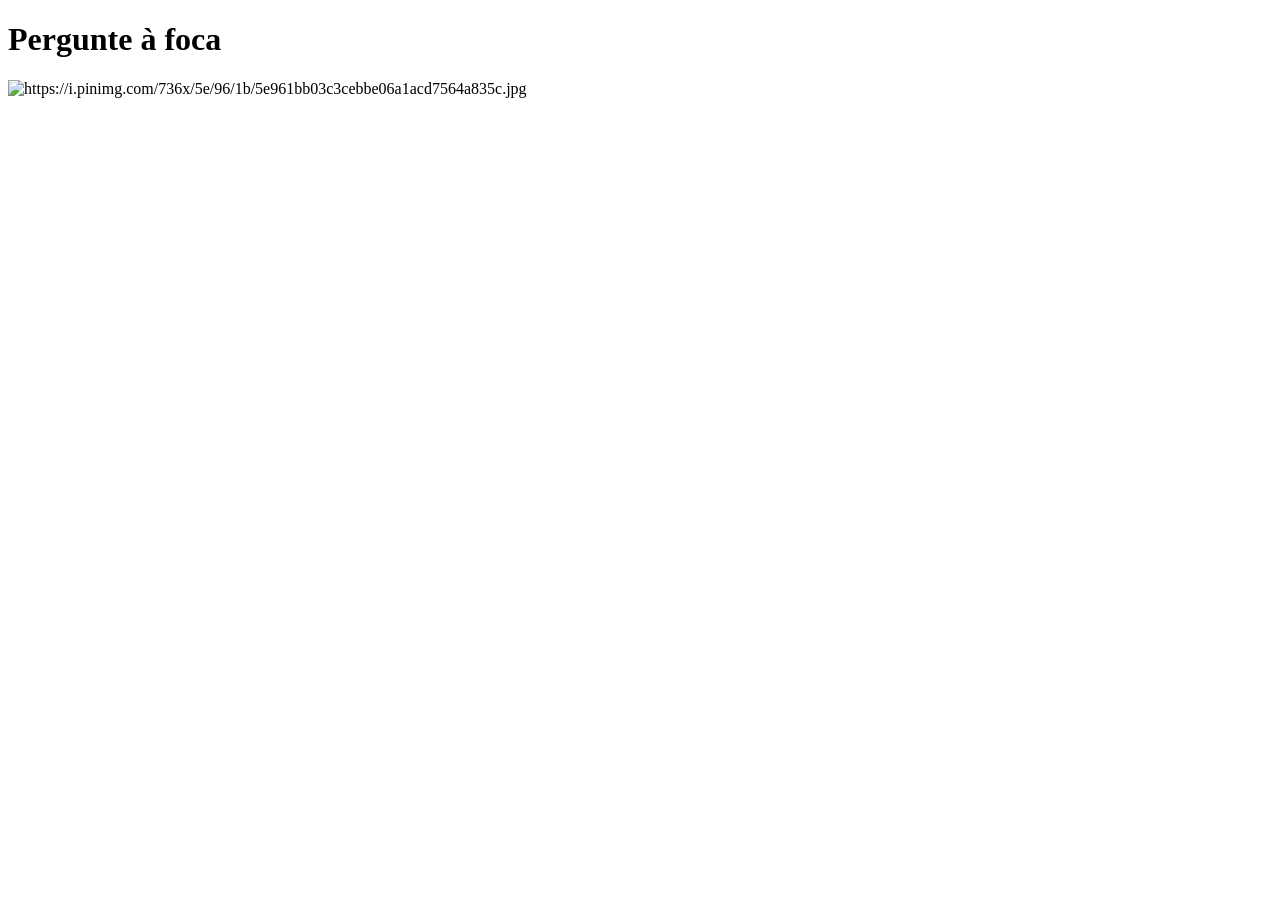
==== Pergunte à foca/index.html @ 7f19357e "Iniciando o 2 desafio" ====
<!DOCTYPE html>
<html lang="pt-br">
<head>
    <meta charset="UTF-8">
    <meta name="viewport" content="width=device-width, initial-scale=1.0">
    <title>Pergunte à foca</title>
    <link rel="stylesheet" href="style.css">
</head>
<body>
    <h1>Pergunte à foca</h1>
    <img src = "https://thumbs.dreamstime.com/b/foca-divertida-balan%C3%A7ando-uma-bola-no-nariz-na-praia-brincalh%C3%A3o-colorida-da-com-ondas-caindo-fundo-sob-um-c%C3%A9u-brilhante-341480147.jpg" alt = "https://i.pinimg.com/736x/5e/96/1b/5e961bb03c3cebbe06a1acd7564a835c.jpg">

</body>
</html>
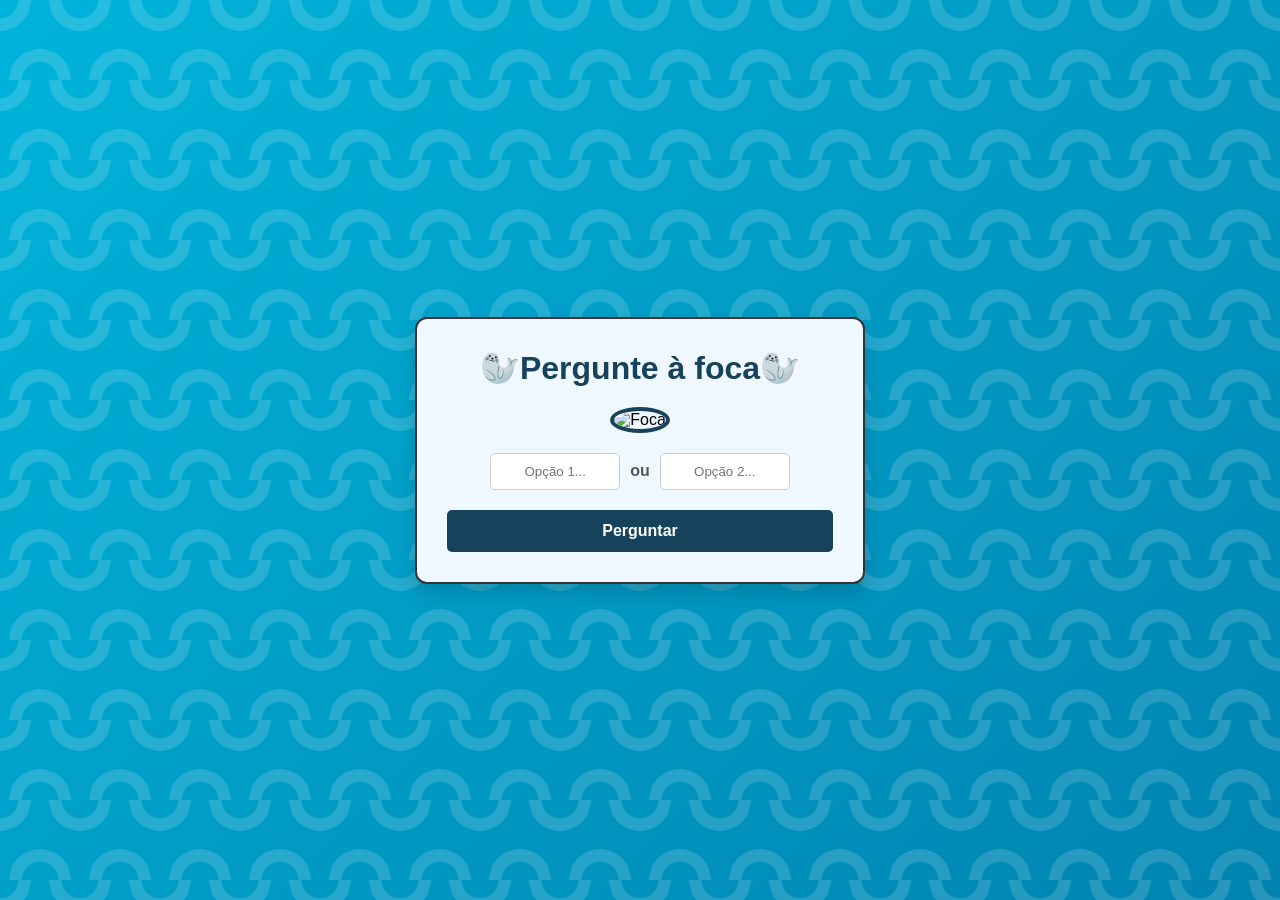
==== commit 508f1407: "Parte estática finalizada" ====
--- a/Pergunte à foca/index.html
+++ b/Pergunte à foca/index.html
@@ -4,11 +4,23 @@
     <meta charset="UTF-8">
     <meta name="viewport" content="width=device-width, initial-scale=1.0">
     <title>Pergunte à foca</title>
-    <link rel="stylesheet" href="style.css">
+    <link rel="stylesheet" href="style2.css">
 </head>
 <body>
-    <h1>Pergunte à foca</h1>
-    <img src = "https://thumbs.dreamstime.com/b/foca-divertida-balan%C3%A7ando-uma-bola-no-nariz-na-praia-brincalh%C3%A3o-colorida-da-com-ondas-caindo-fundo-sob-um-c%C3%A9u-brilhante-341480147.jpg" alt = "https://i.pinimg.com/736x/5e/96/1b/5e961bb03c3cebbe06a1acd7564a835c.jpg">
-
+    <div class="caixa-no-meio">
+        <h1>🦭Pergunte à foca🦭</h1>
+        
+        <img class="imagem-foca" src="https://thumbs.dreamstime.com/b/foca-divertida-balan%C3%A7ando-uma-bola-no-nariz-na-praia-brincalh%C3%A3o-colorida-da-com-ondas-caindo-fundo-sob-um-c%C3%A9u-brilhante-341480147.jpg" alt="Foca">
+        
+        <div class="pergunta">
+            <div class="opcoes">
+                <input type="text" class="input1" placeholder="Opção 1..."> 
+                <span class="ou">ou</span> 
+                <input type="text" class="input2" placeholder="Opção 2...">
+            </div>
+            
+            <button class="botao">Perguntar</button>
+        </div>
+    </div>
 </body>
 </html>
--- a/Pergunte à foca/style2.css
+++ b/Pergunte à foca/style2.css
@@ -0,0 +1,88 @@
+
+* {
+    margin: 0;
+    padding: 0;
+    box-sizing: border-box;
+}
+
+body {
+    font-family: Arial, sans-serif;
+    min-height: 100vh; 
+    display: flex; 
+    justify-content: center; 
+    align-items: center; 
+    
+    background-color: #0083B0; 
+    
+    background-image: 
+        radial-gradient(circle at 50% 100%, transparent 20%, rgba(255, 255, 255, 0.15) 21%, rgba(255, 255, 255, 0.15) 34%, transparent 35%, transparent),
+        radial-gradient(circle at 50% 0%, transparent 20%, rgba(255, 255, 255, 0.15) 21%, rgba(255, 255, 255, 0.15) 34%, transparent 35%, transparent),
+        linear-gradient(135deg, #00b4db 0%, #0083b0 100%);
+        
+    background-size: 80px 80px, 80px 80px, 100% 100%;
+    
+    background-position: 0 0, -40px 0, 0 0;
+}
+
+.caixa-no-meio {
+    width: 450px; 
+    padding: 30px;
+    background: aliceblue;
+    border: 2px solid #333333;
+    border-radius: 12px;
+    box-shadow: 0 10px 20px rgba(0, 0, 0, 0.15);
+    
+    text-align: center; 
+}
+
+.caixa-no-meio h1 {
+    margin-bottom: 20px;
+    color: #16425b;
+}
+
+.imagem-foca {
+    width: 150px;
+    height: 150px;
+    object-fit: cover;
+    border-radius: 50%;
+    border: 4px solid #16425b;
+    margin-bottom: 20px;
+}
+
+.opcoes {
+    display: flex;
+    justify-content: center;
+    align-items: center;
+    gap: 10px; 
+    margin-bottom: 20px;
+}
+
+input {
+    padding: 10px;
+    border: 1px solid #ccc;
+    border-radius: 5px;
+    width: 130px;
+    text-align: center;
+}
+
+.ou {
+    font-weight: bold;
+    color: #555;
+}
+
+.botao {
+    width: 100%;
+    padding: 12px;
+    border: none;
+    border-radius: 5px;
+    background-color: #16425b;
+    color: white;
+    font-size: 16px;
+    font-weight: bold;
+    cursor: pointer;
+    transition: background-color 0.3s;
+}
+
+.botao:hover {
+    background-color: #215c7e;
+}
